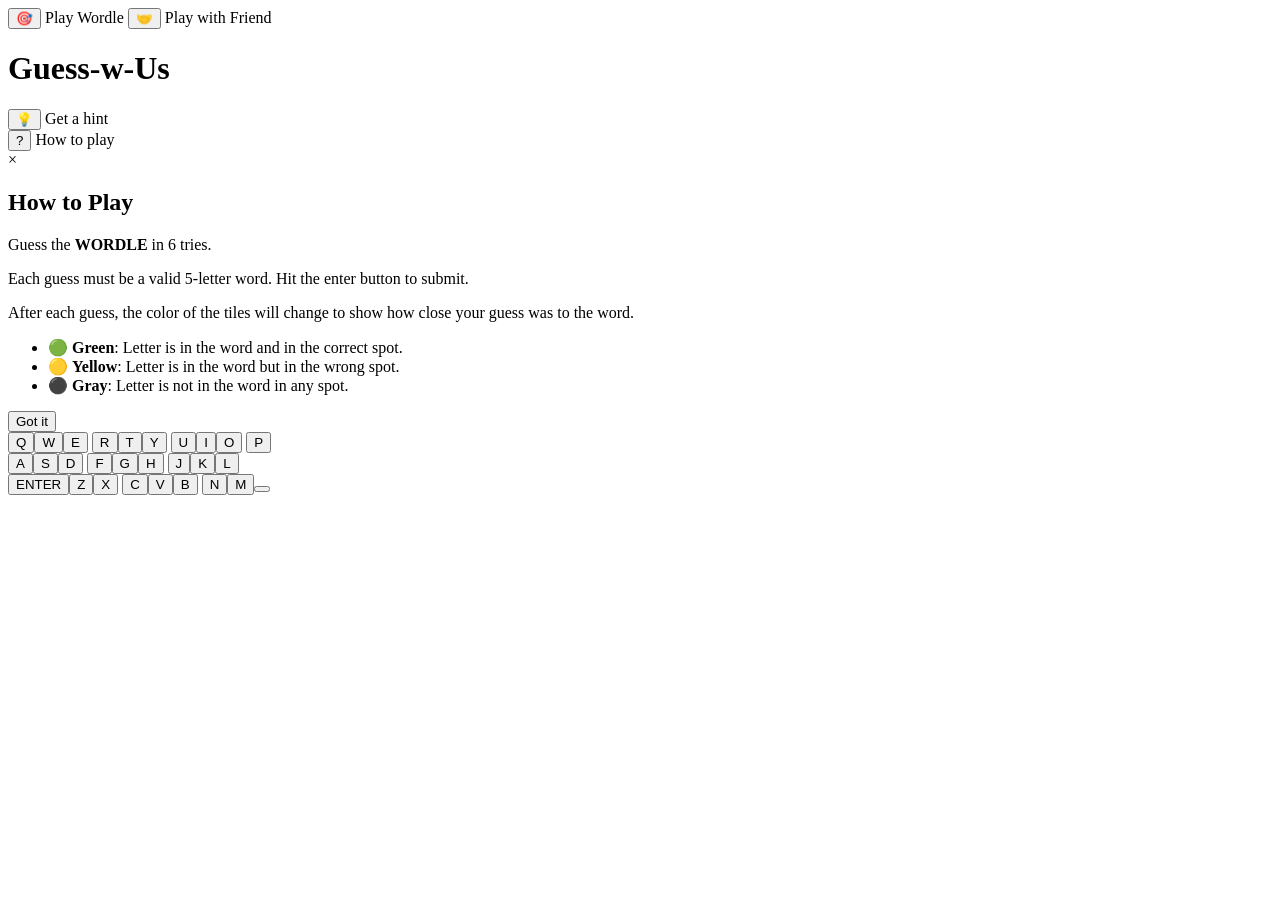
==== index.html @ bd0f95c1 "Create index.html" ====
<!DOCTYPE html>
<html lang="en">
<head>
  <meta charset="UTF-8">
  <title>Guess-w-Us</title>
  <link rel="stylesheet" href="style.css">
</head>
<body>
  
  <div class="mode-selector">
  <button id="single-player-btn" class="mode-btn">🎯</button>
  <span class="tooltip">Play Wordle</span>
  
  <button id="multiplayer-btn" class="mode-btn">🤝</button>
  <span class="tooltip">Play with Friend</span>
</div>

  <h1 class="title">Guess-w-Us</h1>

  <div class="top-right-buttons">

    <div class="tooltip-container">
      <button id="hint-btn" class="circle-btn">💡</button>
      <span class="tooltip-text">Get a hint</span>
    </div>
    <div class="tooltip-container">
      <button id="help-btn" class="circle-btn">?</button>
      <span class="tooltip-text">How to play</span>
    </div>
  </div>
 <div id="instructions-modal" class="modal">
  <div class="modal-content">
    <span id="close-modal" class="close">&times;</span>
    <h2>How to Play</h2>
    <p>Guess the <strong>WORDLE</strong> in 6 tries.</p>
    <p>Each guess must be a valid 5-letter word. Hit the enter button to submit.</p>
    <p>After each guess, the color of the tiles will change to show how close your guess was to the word.</p>

    <ul>
      <li>🟢 <strong>Green</strong>: Letter is in the word and in the correct spot.</li>
      <li>🟡 <strong>Yellow</strong>: Letter is in the word but in the wrong spot.</li>
      <li>⚫  <strong>Gray</strong>: Letter is not in the word in any spot.</li>
    </ul>

    <button id="understoodBtn">Got it</button>
  </div>
</div>


  <div class="guess-grid">
    <!-- Repeat this for 6 rows -->
    <div class="guess-row">
      <div class="guess-cell"></div><div class="guess-cell"></div>
      <div class="guess-cell"></div><div class="guess-cell"></div>
      <div class="guess-cell"></div>
    </div>
    <div class="guess-row">
      <div class="guess-cell"></div><div class="guess-cell"></div>
      <div class="guess-cell"></div><div class="guess-cell"></div>
      <div class="guess-cell"></div>
    </div>
    <div class="guess-row">
      <div class="guess-cell"></div><div class="guess-cell"></div>
      <div class="guess-cell"></div><div class="guess-cell"></div>
      <div class="guess-cell"></div>
    </div>
    <div class="guess-row">
      <div class="guess-cell"></div><div class="guess-cell"></div>
      <div class="guess-cell"></div><div class="guess-cell"></div>
      <div class="guess-cell"></div>
    </div>
    <div class="guess-row">
      <div class="guess-cell"></div><div class="guess-cell"></div>
      <div class="guess-cell"></div><div class="guess-cell"></div>
      <div class="guess-cell"></div>
    </div>
    <div class="guess-row">
      <div class="guess-cell"></div><div class="guess-cell"></div>
      <div class="guess-cell"></div><div class="guess-cell"></div>
      <div class="guess-cell"></div>
    </div>
    <!-- Add more rows as needed -->
  </div>

  <div class="keyboard">
    <div class="row">
      <button class="key gray">Q</button><button class="key gray">W</button><button class="key gray">E</button>
      <button class="key gray">R</button><button class="key gray">T</button><button class="key gray">Y</button>
      <button class="key gray">U</button><button class="key gray">I</button><button class="key gray">O</button>
      <button class="key gray">P</button>
    </div>
    <div class="row">
      <button class="key gray">A</button><button class="key gray">S</button><button class="key gray">D</button>
      <button class="key gray">F</button><button class="key gray">G</button><button class="key gray">H</button>
      <button class="key gray">J</button><button class="key gray">K</button><button class="key gray">L</button>
    </div>
    <div class="row">
      <button class="key enter">ENTER</button><button class="key gray">Z</button><button class="key gray">X</button>
      <button class="key gray">C</button><button class="key gray">V</button><button class="key gray">B</button>
      <button class="key gray">N</button><button class="key gray">M</button><button class="key backspace"></button>
    </div>
  </div>

  <script src="main.js"></script>
  <script src="words.js"></script>
  <script src="gameLogic.js"></script>
  

</body>
</html>
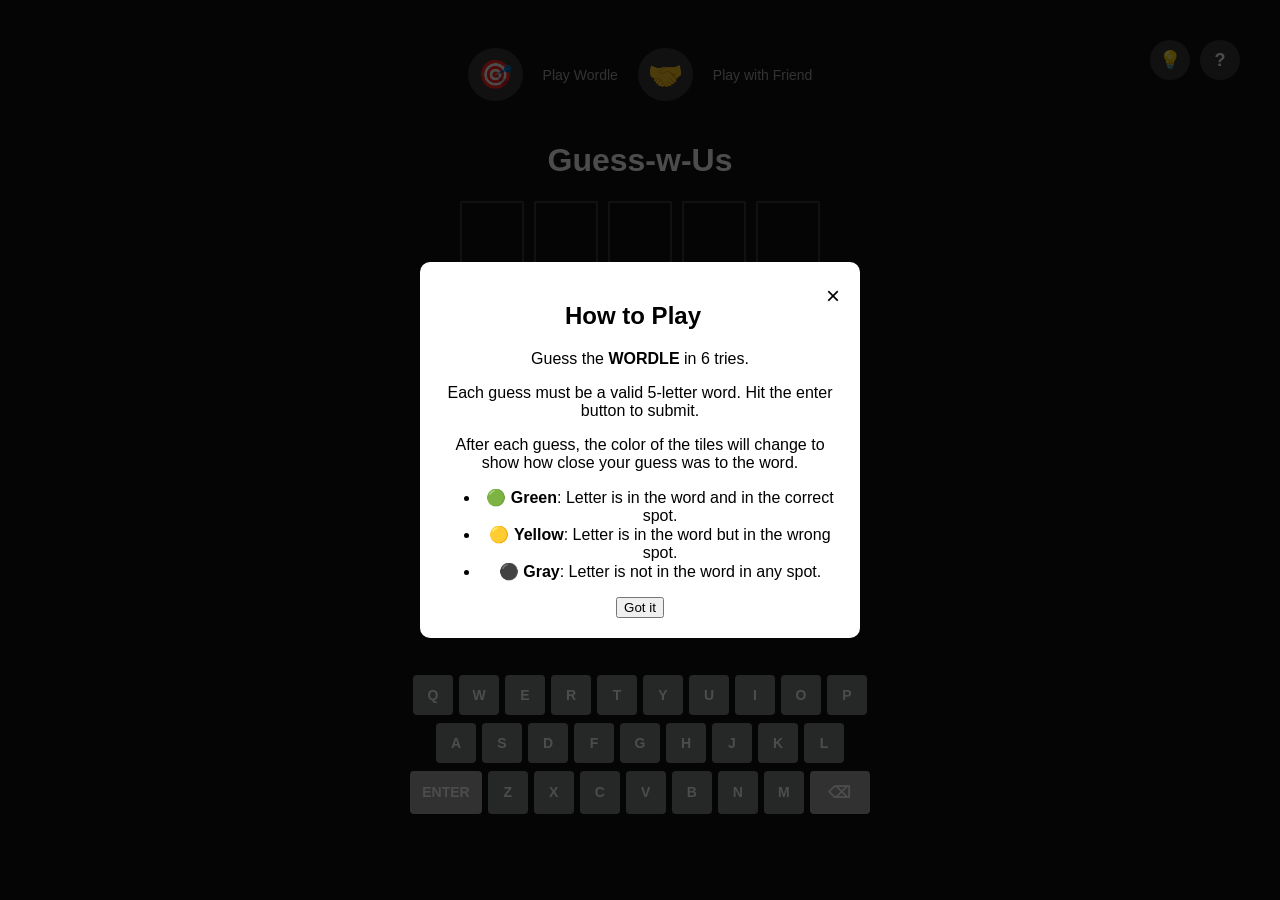
==== commit b0551cb7: "Update index.html" ====
--- a/index.html
+++ b/index.html
@@ -15,7 +15,17 @@
   <span class="tooltip">Play with Friend</span>
 </div>
 
+<div id="setup-screen" style="display: none; flex-direction: column; align-items: center; gap: 10px; margin-bottom: 20px;">
+  <h2>Enter a secret 5-letter word</h2>
+  <input id="secret-word-input" type="text" maxlength="5" placeholder="e.g., apple" style="text-transform: lowercase; padding: 8px; font-size: 16px;">
+  <button id="start-game-btn" style="padding: 10px 20px; font-weight: bold;">Start Game</button>
+</div>
+
+
   <h1 class="title">Guess-w-Us</h1>
+  <meta name="viewport" content="width=device-width, initial-scale=1.0, maximum-scale=1.0, user-scalable=no">
+
+
 
   <div class="top-right-buttons">
 
--- a/style.css
+++ b/style.css
@@ -0,0 +1,209 @@
+body {
+  background: #121213;
+  color: white;
+  font-family: Arial, sans-serif;
+  display: flex;
+  flex-direction: column;
+  align-items: center;
+  padding: 40px;
+}
+
+.guess-grid {
+  display: grid;
+  grid-template-rows: repeat(6, 1fr);
+  gap: 10px;
+  margin-bottom: 40px;
+}
+
+.guess-row {
+  display: grid;
+  grid-template-columns: repeat(5, 1fr);
+  gap: 10px;
+}
+
+.guess-cell {
+  width: 60px;
+  height: 60px;
+  border: 2px solid #3a3a3c;
+  font-size: 2rem;
+  text-transform: uppercase;
+  text-align: center;
+  line-height: 60px;
+  font-weight: bold;
+  background-color: #121213;
+  color: white;
+}
+
+.keyboard {
+  display: flex;
+  flex-direction: column;
+  gap: 8px;
+}
+
+.row {
+  display: flex;
+  gap: 6px;
+  justify-content: center;
+}
+
+.key {
+  background-color: #818384;
+  border: none;
+  color: white;
+  padding: 12px;
+  min-width: 40px;
+  text-align: center;
+  font-size: 14px;
+  font-weight: bold;
+  border-radius: 4px;
+  cursor: pointer;
+}
+
+.key.enter,
+.key.backspace {
+  min-width: 60px;
+  background-color: #a5a5a5;
+}
+
+.key.backspace::before {
+  content: "⌫";
+  font-size: 16px;
+}
+
+.top-right-buttons {
+  position: fixed;
+  top: 40px;
+  right: 40px;
+  display: flex;
+  gap: 10px;
+  z-index: 800;
+}
+.circle-btn {
+  width: 40px;
+  height: 40px;
+  border-radius: 50%;
+  background-color: #3a3a3c;
+  color: white;
+  font-weight: bold;
+  font-size: 18px;
+  border: none;
+  cursor: pointer;
+  display: flex;
+  align-items: center;
+  justify-content: center;
+  transition: background 0.2s;
+}
+
+.circle-btn:hover {
+  background-color: #565758;
+}
+
+
+.tooltip-container {
+  position: relative;
+  display: inline-block;
+}
+
+.tooltip-container .tooltip-text {
+  visibility: hidden;
+  width: max-content;
+  background-color: #333;
+  color: #fff;
+  text-align: center;
+  padding: 6px 10px;
+  border-radius: 5px;
+  position: absolute;
+  top: -40px;
+  right: 50%;
+  transform: translateX(50%);
+  z-index: 1;
+  font-size: 13px;
+  opacity: 0;
+  transition: opacity 0.2s;
+  white-space: nowrap;
+}
+
+.tooltip-container:hover .tooltip-text {
+  visibility: visible;
+  opacity: 1;
+}
+.modal {
+  display: flex;
+  align-items: center;
+  justify-content: center;
+  position: fixed;
+  left: 0;
+  top: 0;
+  z-index: 1000;
+  width: 100vw;
+  height: 100vh;
+  background:rgba(0, 0, 0, 0.7);
+}
+
+.modal-content {
+  background: #fff;
+  color: #000;
+  padding: 20px;
+  border-radius: 10px;
+  max-width: 400px;
+  text-align: center;
+}
+
+.close {
+  float: right;
+  font-size: 24px;
+  cursor: pointer;
+}
+
+.mode-selector {
+  display: flex;
+  gap: 20px;
+  margin-bottom: 20px;
+  align-items: center;
+  justify-content: center;
+}
+
+.mode-btn {
+  font-size: 28px;
+  padding: 10px;
+  border-radius: 50%;
+  background-color: #3a3a3c;
+  border: none;
+  color: white;
+  cursor: pointer;
+  transition: background 0.3s;
+}
+
+.mode-btn:hover {
+  background-color: #565758;
+}
+
+.mode-selector .tooltip {
+  font-size: 14px;
+  color: #aaa;
+}
+
+/* Flip animation setup */
+/* Flip animation for horizontal (left-right) flip */
+.guess-cell {
+  transition: transform 0.4s ease, background-color 0.4s ease;
+  transform-style: preserve-3d;
+  backface-visibility: hidden;
+}
+
+.flip {
+  animation: horizontalFlip 0.6s ease forwards;
+}
+
+@keyframes horizontalFlip {
+  0% {
+    transform: rotateY(0);
+  }
+  50% {
+    transform: rotateY(90deg);
+    background-color: #999; /* Optional mid-flip color */
+  }
+  100% {
+    transform: rotateY(0);
+  }
+}
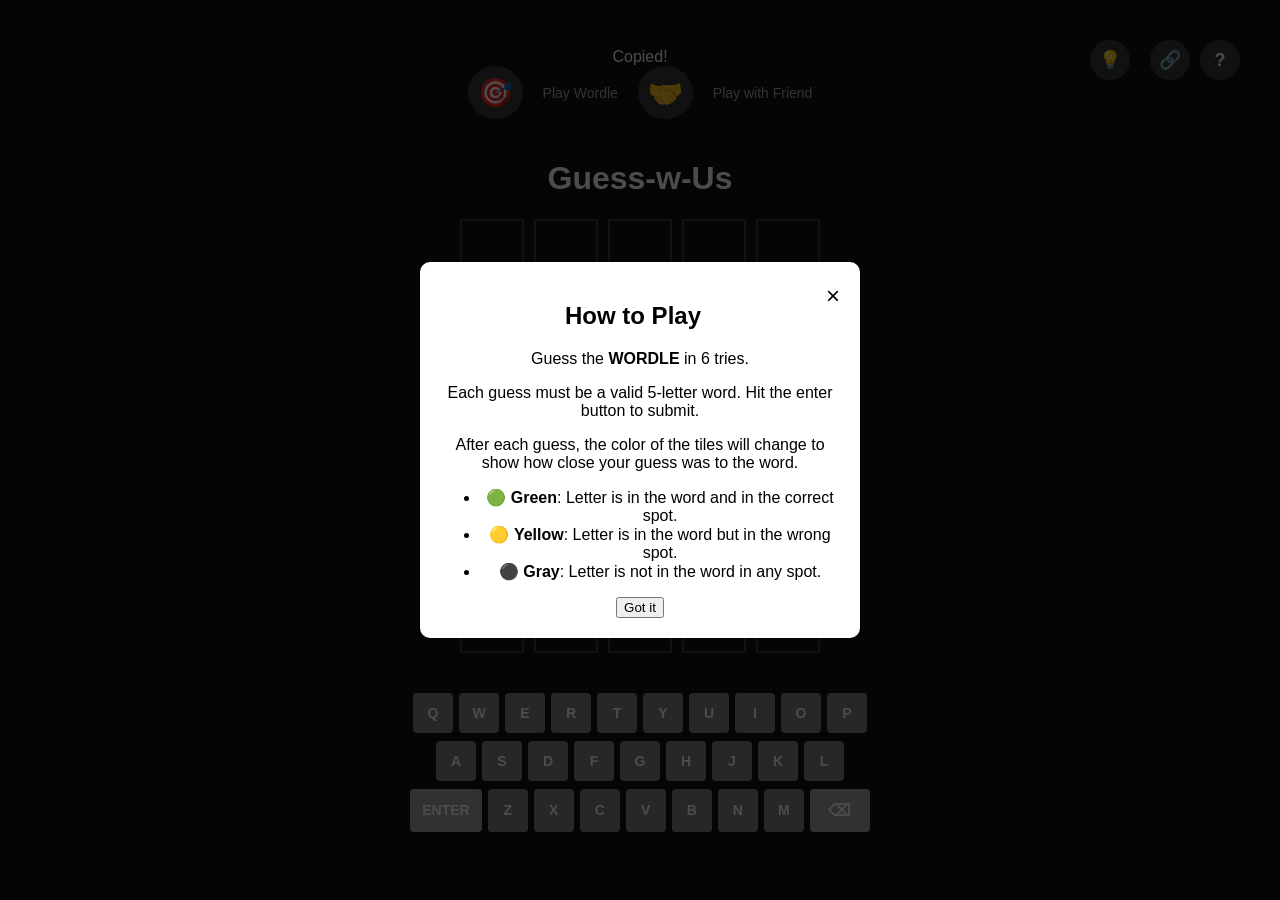
==== commit a1a205a0: "Update index.html" ====
--- a/index.html
+++ b/index.html
@@ -1,25 +1,50 @@
 <!DOCTYPE html>
 <html lang="en">
+
 <head>
   <meta charset="UTF-8">
   <title>Guess-w-Us</title>
   <link rel="stylesheet" href="style.css">
 </head>
+<div id="toast" class="toast">Copied!</div>
+
 <body>
-  
+
   <div class="mode-selector">
-  <button id="single-player-btn" class="mode-btn">🎯</button>
-  <span class="tooltip">Play Wordle</span>
-  
-  <button id="multiplayer-btn" class="mode-btn">🤝</button>
-  <span class="tooltip">Play with Friend</span>
-</div>
+    <button id="single-player-btn" class="mode-btn">🎯</button>
+    <span class="tooltip">Play Wordle</span>
 
-<div id="setup-screen" style="display: none; flex-direction: column; align-items: center; gap: 10px; margin-bottom: 20px;">
-  <h2>Enter a secret 5-letter word</h2>
-  <input id="secret-word-input" type="text" maxlength="5" placeholder="e.g., apple" style="text-transform: lowercase; padding: 8px; font-size: 16px;">
-  <button id="start-game-btn" style="padding: 10px 20px; font-weight: bold;">Start Game</button>
-</div>
+    <button id="multiplayer-btn" class="mode-btn">🤝</button>
+    <span class="tooltip">Play with Friend</span>
+  </div>
+
+  <div id="setup-screen"
+    style="display: none; flex-direction: column; align-items: center; gap: 10px; margin-bottom: 20px;">
+
+    <h2>Enter a secret 5-letter word</h2>
+
+    <input id="secret-word-input" type="text" maxlength="5" placeholder="e.g., apple"
+      style="text-transform: lowercase; padding: 8px; font-size: 16px;">
+
+    <!-- Start + Copy Button Side-by-side -->
+    <div style="display: flex; gap: 10px; align-items: center;">
+      <button id="start-game-btn" style="padding: 10px 20px; font-weight: bold;">Start Game</button>
+
+
+    </div>
+  </div>
+
+  <!-- Shareable link & copy button (initially hidden) -->
+  <div id="share-link-container"
+    style="display: none; flex-direction: column; align-items: center; gap: 6px; margin-top: 20px;">
+    <input id="share-link" type="text" readonly
+      style="padding: 8px; width: 300px; text-align: center; font-size: 16px; border-radius: 8px; border: 1px solid #9e1d1d;">
+
+
+  </div>
+
+
+
 
 
   <h1 class="title">Guess-w-Us</h1>
@@ -28,65 +53,84 @@
 
 
   <div class="top-right-buttons">
-
     <div class="tooltip-container">
       <button id="hint-btn" class="circle-btn">💡</button>
       <span class="tooltip-text">Get a hint</span>
     </div>
+    <p id="hint-text" style="margin-top: 10px; color: #ccc; font-style: italic;"></p>
+
+    <div class="tooltip-container">
+      <button id="copy-link-btn" class="circle-btn">🔗</button>
+      <span class="tooltip-text">Copy game link</span>
+    </div>
+
+
     <div class="tooltip-container">
       <button id="help-btn" class="circle-btn">?</button>
       <span class="tooltip-text">How to play</span>
     </div>
   </div>
- <div id="instructions-modal" class="modal">
-  <div class="modal-content">
-    <span id="close-modal" class="close">&times;</span>
-    <h2>How to Play</h2>
-    <p>Guess the <strong>WORDLE</strong> in 6 tries.</p>
-    <p>Each guess must be a valid 5-letter word. Hit the enter button to submit.</p>
-    <p>After each guess, the color of the tiles will change to show how close your guess was to the word.</p>
+  <div id="instructions-modal" class="modal">
+    <div class="modal-content">
+      <span id="close-modal" class="close">&times;</span>
+      <h2>How to Play</h2>
+      <p>Guess the <strong>WORDLE</strong> in 6 tries.</p>
+      <p>Each guess must be a valid 5-letter word. Hit the enter button to submit.</p>
+      <p>After each guess, the color of the tiles will change to show how close your guess was to the word.</p>
 
-    <ul>
-      <li>🟢 <strong>Green</strong>: Letter is in the word and in the correct spot.</li>
-      <li>🟡 <strong>Yellow</strong>: Letter is in the word but in the wrong spot.</li>
-      <li>⚫  <strong>Gray</strong>: Letter is not in the word in any spot.</li>
-    </ul>
+      <ul>
+        <li>🟢 <strong>Green</strong>: Letter is in the word and in the correct spot.</li>
+        <li>🟡 <strong>Yellow</strong>: Letter is in the word but in the wrong spot.</li>
+        <li>⚫ <strong>Gray</strong>: Letter is not in the word in any spot.</li>
+      </ul>
 
-    <button id="understoodBtn">Got it</button>
+      <button id="understoodBtn"> Got it </button>
+    </div>
   </div>
-</div>
 
 
   <div class="guess-grid">
     <!-- Repeat this for 6 rows -->
     <div class="guess-row">
-      <div class="guess-cell"></div><div class="guess-cell"></div>
-      <div class="guess-cell"></div><div class="guess-cell"></div>
+      <div class="guess-cell"></div>
+      <div class="guess-cell"></div>
+      <div class="guess-cell"></div>
+      <div class="guess-cell"></div>
       <div class="guess-cell"></div>
     </div>
     <div class="guess-row">
-      <div class="guess-cell"></div><div class="guess-cell"></div>
-      <div class="guess-cell"></div><div class="guess-cell"></div>
+      <div class="guess-cell"></div>
+      <div class="guess-cell"></div>
+      <div class="guess-cell"></div>
+      <div class="guess-cell"></div>
       <div class="guess-cell"></div>
     </div>
     <div class="guess-row">
-      <div class="guess-cell"></div><div class="guess-cell"></div>
-      <div class="guess-cell"></div><div class="guess-cell"></div>
+      <div class="guess-cell"></div>
+      <div class="guess-cell"></div>
+      <div class="guess-cell"></div>
+      <div class="guess-cell"></div>
       <div class="guess-cell"></div>
     </div>
     <div class="guess-row">
-      <div class="guess-cell"></div><div class="guess-cell"></div>
-      <div class="guess-cell"></div><div class="guess-cell"></div>
+      <div class="guess-cell"></div>
+      <div class="guess-cell"></div>
+      <div class="guess-cell"></div>
+      <div class="guess-cell"></div>
       <div class="guess-cell"></div>
     </div>
     <div class="guess-row">
-      <div class="guess-cell"></div><div class="guess-cell"></div>
-      <div class="guess-cell"></div><div class="guess-cell"></div>
+      <div class="guess-cell"></div>
+      <div class="guess-cell"></div>
+      <div class="guess-cell"></div>
+      <div class="guess-cell"></div>
       <div class="guess-cell"></div>
     </div>
     <div class="guess-row">
-      <div class="guess-cell"></div><div class="guess-cell"></div>
-      <div class="guess-cell"></div><div class="guess-cell"></div>
+      <div class="guess-cell"></div>
+      <div class="guess-cell"></div>
+      <div class="guess-cell"></div>
+      <div class="guess-cell"></div>
       <div class="guess-cell"></div>
     </div>
     <!-- Add more rows as needed -->
@@ -114,7 +158,42 @@
   <script src="main.js"></script>
   <script src="words.js"></script>
   <script src="gameLogic.js"></script>
-  
+
+
+  <div id="win-modal" style="display: none; position: fixed; top: 0; left: 0; 
+  width: 100vw; height: 100vh; background-color: rgba(0,0,0,0.8); 
+  display: none; align-items: center; justify-content: center; z-index: 9999;">
+
+    <div
+      style="background-color: #010101; padding: 30px 40px; border-radius: 12px; max-width: 400px; text-align: center;">
+      <h2 style="color: green;">🎉 You Won!</h2>
+      <p><strong>Correct Word:</strong>
+        <span id="win-word"></span>
+      </p> <!-- Only this one -->
+      <p><strong>Meaning:</strong></p>
+      <p id="win-meaning" style="font-style: italic; color: #efecec;"></p>
+      <button onclick="startNewGame()"
+        style="margin-top: 20px; padding: 8px 20px; border: none; background-color: #4CAF50; color: white; border-radius: 5px;">
+        🔁 New Game
+      </button>
+
+    </div>
+  </div>
+  <div id="hint-modal" style="display: none; position: fixed; top: 0; left: 0; 
+  width: 100vw; height: 100vh; background-color: rgba(0,0,0,0.8); 
+  align-items: center; justify-content: center; z-index: 9999;">
+
+    <div style="background-color: #111; padding: 25px 35px; border-radius: 12px; max-width: 400px; text-align: center;">
+      <h2 style="color: #ffc107;">💡 Hint</h2>
+      <p id="hint-modal-text" style="color: #ccc; font-style: italic;">Fetching hint...</p>
+      <button id="close-hint-modal"
+        style="margin-top: 20px; padding: 8px 20px; border: none; background-color: #ff9800; color: white; border-radius: 5px;">
+        Close
+      </button>
+    </div>
+  </div>
+
 
 </body>
+
 </html>
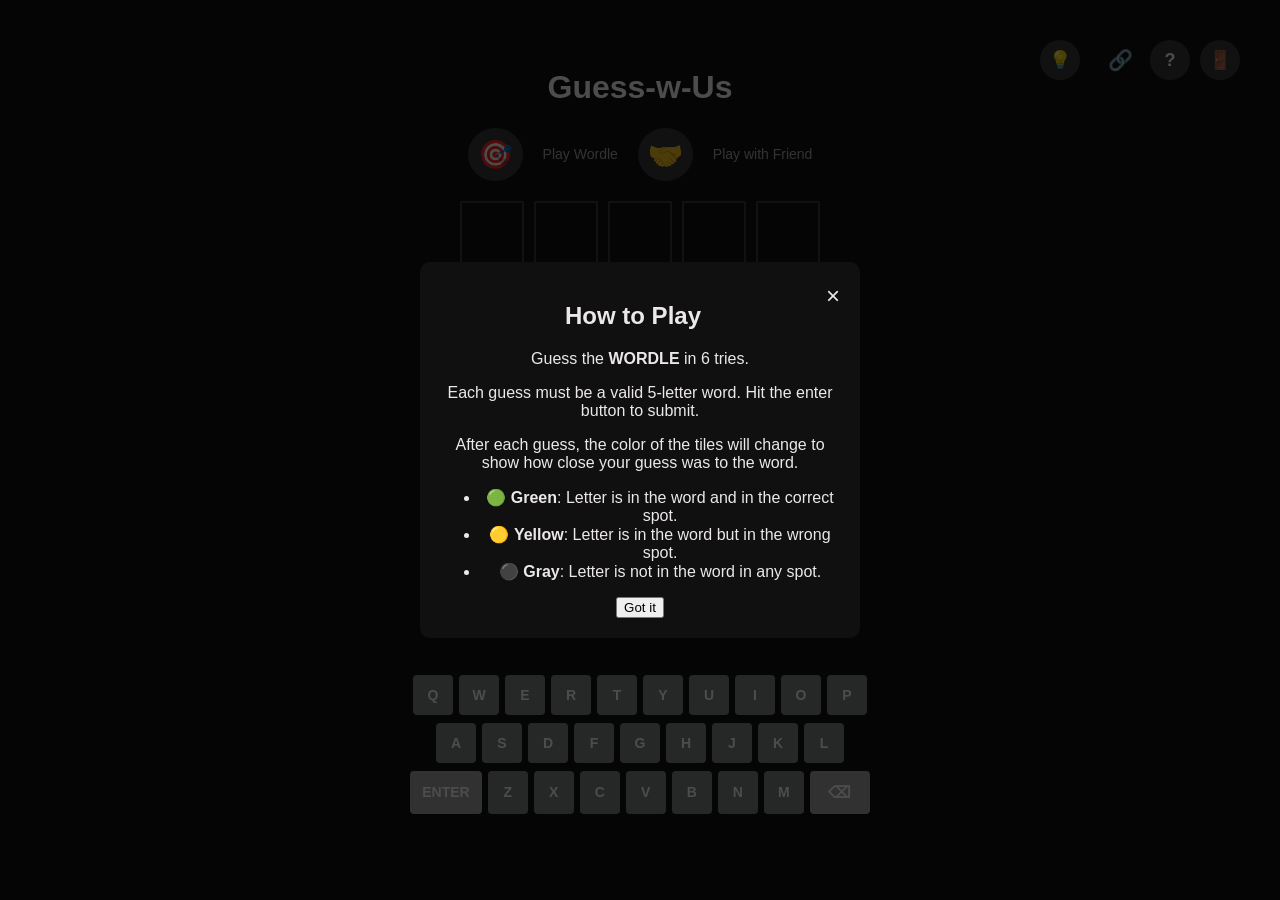
==== commit 06f4d5a5: "Update index.html" ====
--- a/index.html
+++ b/index.html
@@ -9,6 +9,9 @@
 <div id="toast" class="toast">Copied!</div>
 
 <body>
+   <h1 class="title">Guess-w-Us</h1>
+  <meta name="viewport" content="width=device-width, initial-scale=1.0, maximum-scale=1.0, user-scalable=no">
+
 
   <div class="mode-selector">
     <button id="single-player-btn" class="mode-btn">🎯</button>
@@ -43,16 +46,10 @@
 
   </div>
 
-
-
-
-
-  <h1 class="title">Guess-w-Us</h1>
-  <meta name="viewport" content="width=device-width, initial-scale=1.0, maximum-scale=1.0, user-scalable=no">
-
-
-
+ 
   <div class="top-right-buttons">
+    
+
     <div class="tooltip-container">
       <button id="hint-btn" class="circle-btn">💡</button>
       <span class="tooltip-text">Get a hint</span>
@@ -60,7 +57,7 @@
     <p id="hint-text" style="margin-top: 10px; color: #ccc; font-style: italic;"></p>
 
     <div class="tooltip-container">
-      <button id="copy-link-btn" class="circle-btn">🔗</button>
+      <button id="copy-link-btn" class="circle-btn" >🔗</button>
       <span class="tooltip-text">Copy game link</span>
     </div>
 
@@ -69,6 +66,10 @@
       <button id="help-btn" class="circle-btn">?</button>
       <span class="tooltip-text">How to play</span>
     </div>
+    <div class="tooltip-container">
+  <button class="circle-btn" onclick="logout()">🚪</button>
+  <span class="tooltip-text">Logout</span>
+</div>
   </div>
   <div id="instructions-modal" class="modal">
     <div class="modal-content">
--- a/style.css
+++ b/style.css
@@ -141,8 +141,8 @@
 }
 
 .modal-content {
-  background: #fff;
-  color: #000;
+  background: #101010;
+  color: #ece8e8;
   padding: 20px;
   border-radius: 10px;
   max-width: 400px;
@@ -207,3 +207,86 @@
     transform: rotateY(0);
   }
 }
+
+@media (max-width: 600px) {
+  body {
+    padding: 20px;
+  }
+
+  .guess-cell {
+    width: 45px;
+    height: 45px;
+    font-size: 1.2rem;
+    line-height: 45px;
+  }
+
+  .key {
+    padding: 10px;
+    min-width: 30px;
+    font-size: 12px;
+  }
+
+  .key.enter,
+  .key.backspace {
+    min-width: 50px;
+  }
+
+  .top-right-buttons {
+    top: 20px;
+    right: 20px;
+    gap: 6px;
+  }
+
+  .circle-btn {
+    width: 35px;
+    height: 35px;
+    font-size: 14px;
+  }
+
+  .modal-content {
+    max-width: 90%;
+  }
+
+  .mode-btn {
+    font-size: 22px;
+    padding: 8px;
+  }
+}
+
+#copy-link-btn {
+  font-size: 20px;
+  padding: 6px 10px;
+  background: none;
+  border: none;
+  cursor: pointer;
+  color: #007bff;
+  transition: background 0.3s ease;
+}
+
+#copy-link-btn:hover {
+  color: #0056b3;
+}
+
+.toast {
+  visibility: hidden;
+  min-width: 120px;
+  background-color: #333;
+  color: #fff;
+  text-align: center;
+  border-radius: 6px;
+  padding: 12px 20px;
+  position: fixed;
+  bottom: 30px;
+  left: 50%;
+  transform: translateX(-50%);
+  z-index: 999;
+  opacity: 0;
+  transition: opacity 0.4s ease, bottom 0.4s ease;
+  font-size: 14px;
+}
+
+.toast.show {
+  visibility: visible;
+  opacity: 1;
+  bottom: 50px;
+}
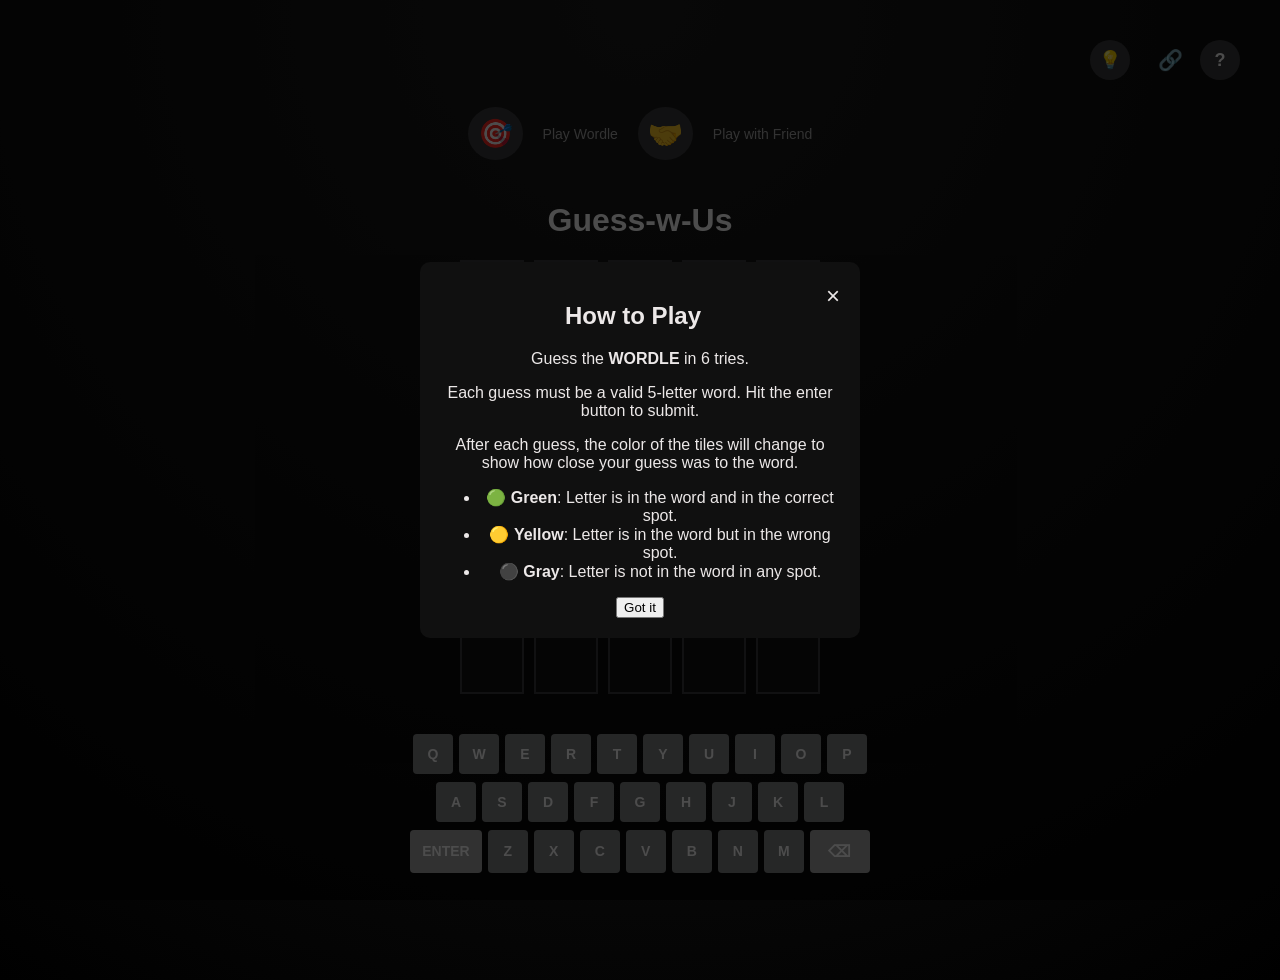
==== commit 52decab8: "Update index.html" ====
--- a/index.html
+++ b/index.html
@@ -9,9 +9,6 @@
 <div id="toast" class="toast">Copied!</div>
 
 <body>
-   <h1 class="title">Guess-w-Us</h1>
-  <meta name="viewport" content="width=device-width, initial-scale=1.0, maximum-scale=1.0, user-scalable=no">
-
 
   <div class="mode-selector">
     <button id="single-player-btn" class="mode-btn">🎯</button>
@@ -46,10 +43,16 @@
 
   </div>
 
- 
+
+
+
+
+  <h1 class="title">Guess-w-Us</h1>
+  <meta name="viewport" content="width=device-width, initial-scale=1.0, maximum-scale=1.0, user-scalable=no">
+
+
+
   <div class="top-right-buttons">
-    
-
     <div class="tooltip-container">
       <button id="hint-btn" class="circle-btn">💡</button>
       <span class="tooltip-text">Get a hint</span>
@@ -57,7 +60,7 @@
     <p id="hint-text" style="margin-top: 10px; color: #ccc; font-style: italic;"></p>
 
     <div class="tooltip-container">
-      <button id="copy-link-btn" class="circle-btn" >🔗</button>
+      <button id="copy-link-btn" class="circle-btn">🔗</button>
       <span class="tooltip-text">Copy game link</span>
     </div>
 
@@ -66,10 +69,6 @@
       <button id="help-btn" class="circle-btn">?</button>
       <span class="tooltip-text">How to play</span>
     </div>
-    <div class="tooltip-container">
-  <button class="circle-btn" onclick="logout()">🚪</button>
-  <span class="tooltip-text">Logout</span>
-</div>
   </div>
   <div id="instructions-modal" class="modal">
     <div class="modal-content">
--- a/style.css
+++ b/style.css
@@ -290,3 +290,110 @@
   opacity: 1;
   bottom: 50px;
 }
+/* ========== AUTH PAGE ========== */
+
+body {
+  margin: 0;
+  min-height: 100vh;
+  background: radial-gradient(circle at top, #1b1b1b, #000);
+  display: flex;
+  align-items: center;
+  justify-content: center;
+  font-family: 'Segoe UI', sans-serif;
+}
+
+.auth-container {
+  background: #0f0f0f;
+  padding: 40px 45px;
+  border-radius: 16px;
+  width: 320px;
+  box-shadow: 0 15px 40px rgba(0,0,0,0.8);
+  text-align: center;
+}
+
+.auth-container h2 {
+  color: #ffffff;
+  margin-bottom: 25px;
+  font-size: 26px;
+}
+
+.auth-container input {
+  width: 100%;
+  padding: 12px 14px;
+  margin-bottom: 14px;
+  border-radius: 8px;
+  border: 1px solid #333;
+  background: #1c1c1c;
+  color: #fff;
+  font-size: 14px;
+  outline: none;
+}
+
+.auth-container input::placeholder {
+  color: #aaa;
+}
+
+.auth-container input:focus {
+  border-color: #4CAF50;
+}
+
+.auth-container button {
+  width: 100%;
+  padding: 12px;
+  border: none;
+  border-radius: 10px;
+  background: #4CAF50;
+  color: white;
+  font-size: 15px;
+  font-weight: bold;
+  cursor: pointer;
+  transition: transform 0.2s ease, background 0.2s ease;
+}
+
+.auth-container button:hover {
+  background: #43a047;
+  transform: translateY(-2px);
+}
+
+.auth-container button:active {
+  transform: scale(0.98);
+}
+
+.auth-container p {
+  margin-top: 18px;
+  color: #ccc;
+  font-size: 14px;
+}
+
+.auth-container .link {
+  color: #4CAF50;
+  cursor: pointer;
+  font-weight: 500;
+}
+
+.auth-container .link:hover {
+  text-decoration: underline;
+}
+
+.error {
+  margin-top: 10px;
+  color: #ff5252;
+  font-size: 13px;
+}
+.guest-btn {
+  width: 100%;
+  margin-top: 12px;
+  padding: 11px;
+  background: transparent;
+  border: 1px solid #555;
+  color: #ccc;
+  border-radius: 10px;
+  cursor: pointer;
+  font-size: 14px;
+  transition: all 0.2s ease;
+}
+
+.guest-btn:hover {
+  background: #1e1e1e;
+  color: #fff;
+}
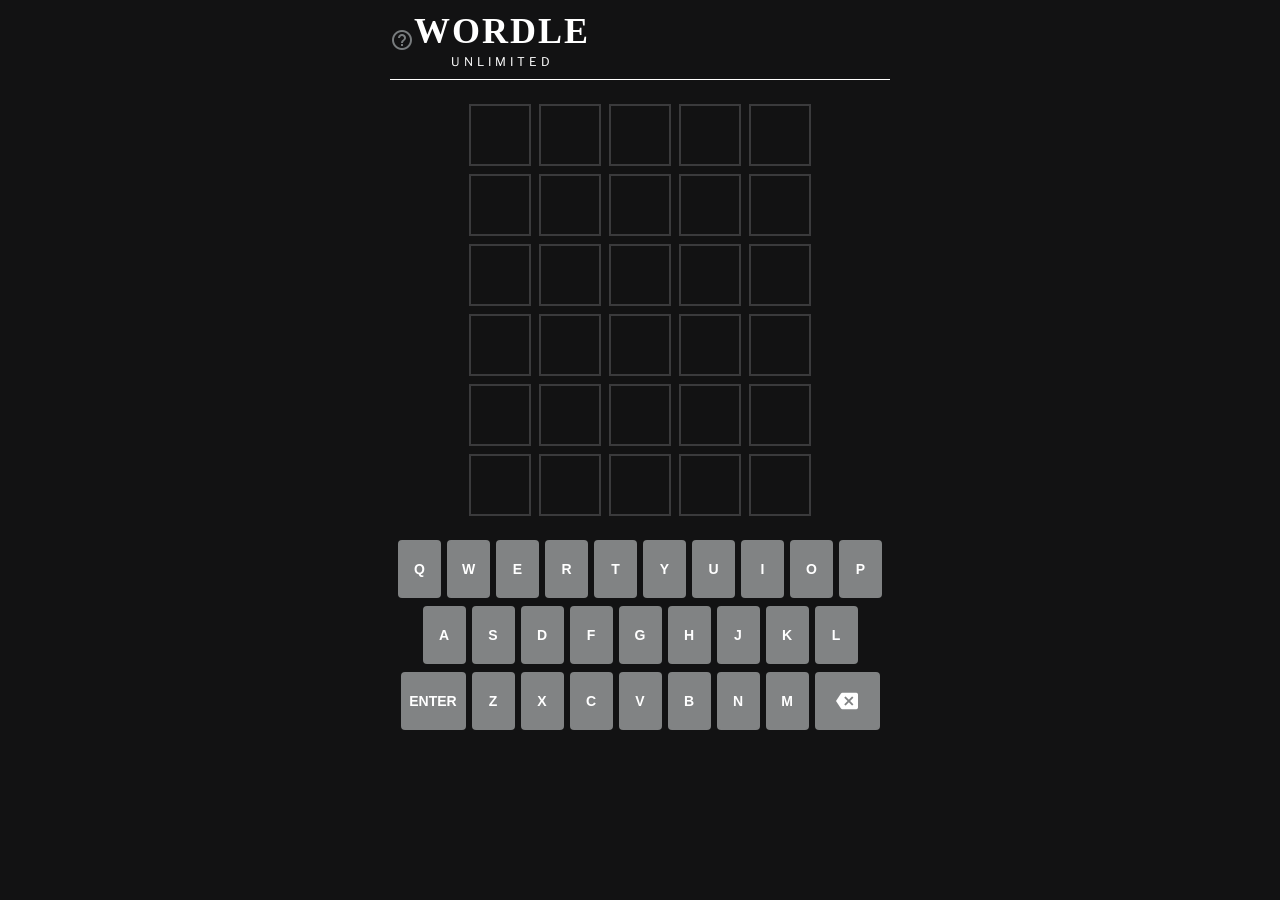
==== commit 3d47d4fc: "Add files via upload" ====
--- a/index.html
+++ b/index.html
@@ -1,199 +1,321 @@
-<!DOCTYPE html>
-<html lang="en">
-
-<head>
-  <meta charset="UTF-8">
-  <title>Guess-w-Us</title>
-  <link rel="stylesheet" href="style.css">
-</head>
-<div id="toast" class="toast">Copied!</div>
-
-<body>
-
-  <div class="mode-selector">
-    <button id="single-player-btn" class="mode-btn">🎯</button>
-    <span class="tooltip">Play Wordle</span>
-
-    <button id="multiplayer-btn" class="mode-btn">🤝</button>
-    <span class="tooltip">Play with Friend</span>
-  </div>
-
-  <div id="setup-screen"
-    style="display: none; flex-direction: column; align-items: center; gap: 10px; margin-bottom: 20px;">
-
-    <h2>Enter a secret 5-letter word</h2>
-
-    <input id="secret-word-input" type="text" maxlength="5" placeholder="e.g., apple"
-      style="text-transform: lowercase; padding: 8px; font-size: 16px;">
-
-    <!-- Start + Copy Button Side-by-side -->
-    <div style="display: flex; gap: 10px; align-items: center;">
-      <button id="start-game-btn" style="padding: 10px 20px; font-weight: bold;">Start Game</button>
-
-
-    </div>
-  </div>
-
-  <!-- Shareable link & copy button (initially hidden) -->
-  <div id="share-link-container"
-    style="display: none; flex-direction: column; align-items: center; gap: 6px; margin-top: 20px;">
-    <input id="share-link" type="text" readonly
-      style="padding: 8px; width: 300px; text-align: center; font-size: 16px; border-radius: 8px; border: 1px solid #9e1d1d;">
-
-
-  </div>
-
-
-
-
-
-  <h1 class="title">Guess-w-Us</h1>
-  <meta name="viewport" content="width=device-width, initial-scale=1.0, maximum-scale=1.0, user-scalable=no">
-
-
-
-  <div class="top-right-buttons">
-    <div class="tooltip-container">
-      <button id="hint-btn" class="circle-btn">💡</button>
-      <span class="tooltip-text">Get a hint</span>
-    </div>
-    <p id="hint-text" style="margin-top: 10px; color: #ccc; font-style: italic;"></p>
-
-    <div class="tooltip-container">
-      <button id="copy-link-btn" class="circle-btn">🔗</button>
-      <span class="tooltip-text">Copy game link</span>
-    </div>
-
-
-    <div class="tooltip-container">
-      <button id="help-btn" class="circle-btn">?</button>
-      <span class="tooltip-text">How to play</span>
-    </div>
-  </div>
-  <div id="instructions-modal" class="modal">
-    <div class="modal-content">
-      <span id="close-modal" class="close">&times;</span>
-      <h2>How to Play</h2>
-      <p>Guess the <strong>WORDLE</strong> in 6 tries.</p>
-      <p>Each guess must be a valid 5-letter word. Hit the enter button to submit.</p>
-      <p>After each guess, the color of the tiles will change to show how close your guess was to the word.</p>
-
-      <ul>
-        <li>🟢 <strong>Green</strong>: Letter is in the word and in the correct spot.</li>
-        <li>🟡 <strong>Yellow</strong>: Letter is in the word but in the wrong spot.</li>
-        <li>⚫ <strong>Gray</strong>: Letter is not in the word in any spot.</li>
-      </ul>
-
-      <button id="understoodBtn"> Got it </button>
-    </div>
-  </div>
-
-
-  <div class="guess-grid">
-    <!-- Repeat this for 6 rows -->
-    <div class="guess-row">
-      <div class="guess-cell"></div>
-      <div class="guess-cell"></div>
-      <div class="guess-cell"></div>
-      <div class="guess-cell"></div>
-      <div class="guess-cell"></div>
-    </div>
-    <div class="guess-row">
-      <div class="guess-cell"></div>
-      <div class="guess-cell"></div>
-      <div class="guess-cell"></div>
-      <div class="guess-cell"></div>
-      <div class="guess-cell"></div>
-    </div>
-    <div class="guess-row">
-      <div class="guess-cell"></div>
-      <div class="guess-cell"></div>
-      <div class="guess-cell"></div>
-      <div class="guess-cell"></div>
-      <div class="guess-cell"></div>
-    </div>
-    <div class="guess-row">
-      <div class="guess-cell"></div>
-      <div class="guess-cell"></div>
-      <div class="guess-cell"></div>
-      <div class="guess-cell"></div>
-      <div class="guess-cell"></div>
-    </div>
-    <div class="guess-row">
-      <div class="guess-cell"></div>
-      <div class="guess-cell"></div>
-      <div class="guess-cell"></div>
-      <div class="guess-cell"></div>
-      <div class="guess-cell"></div>
-    </div>
-    <div class="guess-row">
-      <div class="guess-cell"></div>
-      <div class="guess-cell"></div>
-      <div class="guess-cell"></div>
-      <div class="guess-cell"></div>
-      <div class="guess-cell"></div>
-    </div>
-    <!-- Add more rows as needed -->
-  </div>
-
-  <div class="keyboard">
-    <div class="row">
-      <button class="key gray">Q</button><button class="key gray">W</button><button class="key gray">E</button>
-      <button class="key gray">R</button><button class="key gray">T</button><button class="key gray">Y</button>
-      <button class="key gray">U</button><button class="key gray">I</button><button class="key gray">O</button>
-      <button class="key gray">P</button>
-    </div>
-    <div class="row">
-      <button class="key gray">A</button><button class="key gray">S</button><button class="key gray">D</button>
-      <button class="key gray">F</button><button class="key gray">G</button><button class="key gray">H</button>
-      <button class="key gray">J</button><button class="key gray">K</button><button class="key gray">L</button>
-    </div>
-    <div class="row">
-      <button class="key enter">ENTER</button><button class="key gray">Z</button><button class="key gray">X</button>
-      <button class="key gray">C</button><button class="key gray">V</button><button class="key gray">B</button>
-      <button class="key gray">N</button><button class="key gray">M</button><button class="key backspace"></button>
-    </div>
-  </div>
-
-  <script src="main.js"></script>
-  <script src="words.js"></script>
-  <script src="gameLogic.js"></script>
-
-
-  <div id="win-modal" style="display: none; position: fixed; top: 0; left: 0; 
-  width: 100vw; height: 100vh; background-color: rgba(0,0,0,0.8); 
-  display: none; align-items: center; justify-content: center; z-index: 9999;">
-
-    <div
-      style="background-color: #010101; padding: 30px 40px; border-radius: 12px; max-width: 400px; text-align: center;">
-      <h2 style="color: green;">🎉 You Won!</h2>
-      <p><strong>Correct Word:</strong>
-        <span id="win-word"></span>
-      </p> <!-- Only this one -->
-      <p><strong>Meaning:</strong></p>
-      <p id="win-meaning" style="font-style: italic; color: #efecec;"></p>
-      <button onclick="startNewGame()"
-        style="margin-top: 20px; padding: 8px 20px; border: none; background-color: #4CAF50; color: white; border-radius: 5px;">
-        🔁 New Game
-      </button>
-
-    </div>
-  </div>
-  <div id="hint-modal" style="display: none; position: fixed; top: 0; left: 0; 
-  width: 100vw; height: 100vh; background-color: rgba(0,0,0,0.8); 
-  align-items: center; justify-content: center; z-index: 9999;">
-
-    <div style="background-color: #111; padding: 25px 35px; border-radius: 12px; max-width: 400px; text-align: center;">
-      <h2 style="color: #ffc107;">💡 Hint</h2>
-      <p id="hint-modal-text" style="color: #ccc; font-style: italic;">Fetching hint...</p>
-      <button id="close-hint-modal"
-        style="margin-top: 20px; padding: 8px 20px; border: none; background-color: #ff9800; color: white; border-radius: 5px;">
-        Close
-      </button>
-    </div>
-  </div>
-
-
-</body>
-
-</html>
+<!DOCTYPE html>
+<html lang="en">
+<head>
+    <meta charset="UTF-8" />
+    <title>Wordle Unlimited</title>
+
+
+    <link rel="stylesheet" href="style.css" />
+
+
+    <link
+            href="https://fonts.googleapis.com/icon?family=Material+Icons"
+            rel="stylesheet"
+    />
+
+    <link
+            href="https://fonts.googleapis.com/css2?family=Libre+Franklin:wght@400;600;700&display=swap"
+            rel="stylesheet"
+    />
+</head>
+
+<body>
+<header>
+    <div class="header-inner">
+
+        <span class="material-icons header-icon tooltip-icon"
+              data-tooltip="Help">
+        help_outline
+      </span>
+
+
+        <div class="title">
+            <div class="main-title">WORDLE</div>
+            <div class="sub-title">UNLIMITED</div>
+        </div>
+
+        <div class="right-icons">
+        <span class="material-icons header-icon tooltip-icon"
+              data-tooltip="Stats">
+          bar_chart
+        </span>
+            <span
+                    id="theme-toggle"
+                    class="material-icons header-icon tooltip-icon"
+                    data-tooltip="Toggle theme"
+            >
+  light_mode
+</span>
+
+        </div>
+
+    </div>
+</header>
+
+<div id="message" class="hidden"></div>
+
+<main>
+    <div class="board">
+
+        <div class="tile"></div><div class="tile"></div><div class="tile"></div><div class="tile"></div><div class="tile"></div>
+
+        <div class="tile"></div><div class="tile"></div><div class="tile"></div><div class="tile"></div><div class="tile"></div>
+
+        <div class="tile"></div><div class="tile"></div><div class="tile"></div><div class="tile"></div><div class="tile"></div>
+
+        <div class="tile"></div><div class="tile"></div><div class="tile"></div><div class="tile"></div><div class="tile"></div>
+
+        <div class="tile"></div><div class="tile"></div><div class="tile"></div><div class="tile"></div><div class="tile"></div>
+
+        <div class="tile"></div><div class="tile"></div><div class="tile"></div><div class="tile"></div><div class="tile"></div>
+    </div>
+</main>
+
+
+<section class="keyboard">
+
+    <div class="key-row">
+        <button class="key" data-key="Q">Q</button>
+        <button class="key" data-key="W">W</button>
+        <button class="key" data-key="E">E</button>
+        <button class="key" data-key="R">R</button>
+        <button class="key" data-key="T">T</button>
+        <button class="key" data-key="Y">Y</button>
+        <button class="key" data-key="U">U</button>
+        <button class="key" data-key="I">I</button>
+        <button class="key" data-key="O">O</button>
+        <button class="key" data-key="P">P</button>
+    </div>
+
+    <div class="key-row">
+        <button class="key" data-key="A">A</button>
+        <button class="key" data-key="S">S</button>
+        <button class="key" data-key="D">D</button>
+        <button class="key" data-key="F">F</button>
+        <button class="key" data-key="G">G</button>
+        <button class="key" data-key="H">H</button>
+        <button class="key" data-key="J">J</button>
+        <button class="key" data-key="K">K</button>
+        <button class="key" data-key="L">L</button>
+    </div>
+
+    <div class="key-row">
+        <button class="key wide" data-key="ENTER">ENTER</button>
+        <button class="key" data-key="Z">Z</button>
+        <button class="key" data-key="X">X</button>
+        <button class="key" data-key="C">C</button>
+        <button class="key" data-key="V">V</button>
+        <button class="key" data-key="B">B</button>
+        <button class="key" data-key="N">N</button>
+        <button class="key" data-key="M">M</button>
+        <button class="key wide backspace" data-key="BACKSPACE" aria-label="Delete">
+            <span class="material-icons">backspace</span>
+        </button>
+
+    </div>
+
+</section>
+<div id="help-modal" class="modal hidden">
+    <div class="modal-box">
+
+
+        <button class="modal-close" aria-label="Close">×</button>
+
+        <h2 class="modal-title">How To Play</h2>
+
+        <p>Guess the <strong>WORDLE</strong> in 6 tries.</p>
+
+        <ul class="modal-list">
+            <li>Each guess must be a valid 5-letter word.</li>
+            <li>The color of the tiles will change to show how close your guess was to the word.</li>
+        </ul>
+
+        <h3 class="modal-subtitle">Examples</h3>
+
+
+        <div class="example">
+            <div class="example-row">
+                <div class="tile correct">W</div>
+                <div class="tile">O</div>
+                <div class="tile">R</div>
+                <div class="tile">D</div>
+                <div class="tile">Y</div>
+            </div>
+            <p><strong>W</strong> is in the word and in the correct spot.</p>
+        </div>
+
+
+        <div class="example">
+            <div class="example-row">
+                <div class="tile">L</div>
+                <div class="tile present">I</div>
+                <div class="tile">G</div>
+                <div class="tile">H</div>
+                <div class="tile">T</div>
+            </div>
+            <p><strong>I</strong> is in the word but in the wrong spot.</p>
+        </div>
+
+
+        <div class="example">
+            <div class="example-row">
+                <div class="tile">R</div>
+                <div class="tile">O</div>
+                <div class="tile">G</div>
+                <div class="tile absent">U</div>
+                <div class="tile">E</div>
+            </div>
+            <p><strong>U</strong> is not in the word in any spot.</p>
+        </div>
+
+    </div>
+</div>
+<div id="settings-modal" class="modal hidden">
+    <div class="modal-box">
+
+        <button class="modal-close" aria-label="Close">×</button>
+
+        <h2 class="modal-title">SETTINGS</h2>
+
+        <div class="setting-row">
+            <div>
+                <div class="setting-title">Hard Mode</div>
+                <div class="setting-desc">
+                    Any revealed hints must be used in subsequent guesses
+                </div>
+            </div>
+            <label class="switch">
+                <input type="checkbox" id="hard-mode">
+                <span class="slider"></span>
+            </label>
+        </div>
+
+        <div class="setting-row">
+            <div class="setting-title">Dark Theme</div>
+            <label class="switch">
+                <input type="checkbox" id="dark-theme" checked>
+                <span class="slider"></span>
+            </label>
+        </div>
+
+        <div class="setting-row">
+            <div>
+                <div class="setting-title">High Contrast Mode</div>
+                <div class="setting-desc">
+                    Contrast and colorblindness improvements
+                </div>
+            </div>
+            <label class="switch">
+                <input type="checkbox" id="high-contrast">
+                <span class="slider"></span>
+            </label>
+        </div>
+
+        <div class="setting-row">
+            <div>
+                <div class="setting-title">Onscreen Keyboard Input Only</div>
+                <div class="setting-desc">
+                    Ignore key input except from the onscreen keyboard.
+                </div>
+            </div>
+            <label class="switch">
+                <input type="checkbox" id="onscreen-only">
+                <span class="slider"></span>
+            </label>
+        </div>
+
+    </div>
+</div>
+
+
+<div id="stats-modal" class="modal hidden">
+    <div class="modal-box">
+
+        <button class="modal-close" aria-label="Close">×</button>
+
+        <h2 class="modal-title">Statistics</h2>
+
+        <!-- Top stats -->
+        <div class="stats-grid">
+            <div class="stat">
+                <div class="stat-number" id="played">0</div>
+                <div class="stat-label">Played</div>
+            </div>
+
+            <div class="stat">
+                <div class="stat-number" id="win-percent">0</div>
+                <div class="stat-label">Win %</div>
+            </div>
+
+            <div class="stat">
+                <div class="stat-number" id="current-streak">0</div>
+                <div class="stat-label">Current Streak</div>
+            </div>
+
+            <div class="stat">
+                <div class="stat-number" id="max-streak">0</div>
+                <div class="stat-label">Max Streak</div>
+            </div>
+        </div>
+
+        <hr class="modal-divider">
+
+        <!-- Guess distribution -->
+        <h3 class="modal-subtitle">GUESS DISTRIBUTION</h3>
+
+        <div class="guess-row">
+            <span>1</span>
+            <div class="guess-bar"><div style="width: 5%;">0</div></div>
+        </div>
+        <div class="guess-row">
+            <span>2</span>
+            <div class="guess-bar"><div style="width: 5%;">0</div></div>
+        </div>
+        <div class="guess-row">
+            <span>3</span>
+            <div class="guess-bar"><div style="width: 5%;">0</div></div>
+        </div>
+        <div class="guess-row">
+            <span>4</span>
+            <div class="guess-bar"><div style="width: 5%;">0</div></div>
+        </div>
+
+    </div>
+</div>
+
+    <div id="endgame-modal" class="modal hidden">
+        <div class="modal-box endgame-box">
+
+            <button class="modal-close" aria-label="Close">×</button>
+
+            <h2 id="endgame-title" class="endgame-title">You Lost!</h2>
+
+            <p class="endgame-subtext">The answer was:</p>
+
+            <div id="endgame-word" class="endgame-word"></div>
+
+            <a
+                    id="word-meaning"
+                    class="endgame-link"
+                    target="_blank"
+                    rel="noopener"
+            >
+                What does this word mean?
+            </a>
+
+            <button id="new-game-btn" class="primary-btn">
+                NEW GAME
+            </button>
+
+
+
+        </div>
+    </div>
+
+
+
+
+<script src="file.js"></script>
+
+</body>
+</html>
--- a/style.css
+++ b/style.css
@@ -1,399 +1,503 @@
-body {
-  background: #121213;
-  color: white;
-  font-family: Arial, sans-serif;
-  display: flex;
-  flex-direction: column;
-  align-items: center;
-  padding: 40px;
-}
-
-.guess-grid {
-  display: grid;
-  grid-template-rows: repeat(6, 1fr);
-  gap: 10px;
-  margin-bottom: 40px;
-}
-
-.guess-row {
-  display: grid;
-  grid-template-columns: repeat(5, 1fr);
-  gap: 10px;
-}
-
-.guess-cell {
-  width: 60px;
-  height: 60px;
-  border: 2px solid #3a3a3c;
-  font-size: 2rem;
-  text-transform: uppercase;
-  text-align: center;
-  line-height: 60px;
-  font-weight: bold;
-  background-color: #121213;
-  color: white;
-}
-
-.keyboard {
-  display: flex;
-  flex-direction: column;
-  gap: 8px;
-}
-
-.row {
-  display: flex;
-  gap: 6px;
-  justify-content: center;
-}
-
-.key {
-  background-color: #818384;
-  border: none;
-  color: white;
-  padding: 12px;
-  min-width: 40px;
-  text-align: center;
-  font-size: 14px;
-  font-weight: bold;
-  border-radius: 4px;
-  cursor: pointer;
-}
-
-.key.enter,
-.key.backspace {
-  min-width: 60px;
-  background-color: #a5a5a5;
-}
-
-.key.backspace::before {
-  content: "⌫";
-  font-size: 16px;
-}
-
-.top-right-buttons {
-  position: fixed;
-  top: 40px;
-  right: 40px;
-  display: flex;
-  gap: 10px;
-  z-index: 800;
-}
-.circle-btn {
-  width: 40px;
-  height: 40px;
-  border-radius: 50%;
-  background-color: #3a3a3c;
-  color: white;
-  font-weight: bold;
-  font-size: 18px;
-  border: none;
-  cursor: pointer;
-  display: flex;
-  align-items: center;
-  justify-content: center;
-  transition: background 0.2s;
-}
-
-.circle-btn:hover {
-  background-color: #565758;
-}
-
-
-.tooltip-container {
-  position: relative;
-  display: inline-block;
-}
-
-.tooltip-container .tooltip-text {
-  visibility: hidden;
-  width: max-content;
-  background-color: #333;
-  color: #fff;
-  text-align: center;
-  padding: 6px 10px;
-  border-radius: 5px;
-  position: absolute;
-  top: -40px;
-  right: 50%;
-  transform: translateX(50%);
-  z-index: 1;
-  font-size: 13px;
-  opacity: 0;
-  transition: opacity 0.2s;
-  white-space: nowrap;
-}
-
-.tooltip-container:hover .tooltip-text {
-  visibility: visible;
-  opacity: 1;
-}
-.modal {
-  display: flex;
-  align-items: center;
-  justify-content: center;
-  position: fixed;
-  left: 0;
-  top: 0;
-  z-index: 1000;
-  width: 100vw;
-  height: 100vh;
-  background:rgba(0, 0, 0, 0.7);
-}
-
-.modal-content {
-  background: #101010;
-  color: #ece8e8;
-  padding: 20px;
-  border-radius: 10px;
-  max-width: 400px;
-  text-align: center;
-}
-
-.close {
-  float: right;
-  font-size: 24px;
-  cursor: pointer;
-}
-
-.mode-selector {
-  display: flex;
-  gap: 20px;
-  margin-bottom: 20px;
-  align-items: center;
-  justify-content: center;
-}
-
-.mode-btn {
-  font-size: 28px;
-  padding: 10px;
-  border-radius: 50%;
-  background-color: #3a3a3c;
-  border: none;
-  color: white;
-  cursor: pointer;
-  transition: background 0.3s;
-}
-
-.mode-btn:hover {
-  background-color: #565758;
-}
-
-.mode-selector .tooltip {
-  font-size: 14px;
-  color: #aaa;
-}
-
-/* Flip animation setup */
-/* Flip animation for horizontal (left-right) flip */
-.guess-cell {
-  transition: transform 0.4s ease, background-color 0.4s ease;
-  transform-style: preserve-3d;
-  backface-visibility: hidden;
-}
-
-.flip {
-  animation: horizontalFlip 0.6s ease forwards;
-}
-
-@keyframes horizontalFlip {
-  0% {
-    transform: rotateY(0);
-  }
-  50% {
-    transform: rotateY(90deg);
-    background-color: #999; /* Optional mid-flip color */
-  }
-  100% {
-    transform: rotateY(0);
-  }
-}
-
-@media (max-width: 600px) {
-  body {
-    padding: 20px;
-  }
-
-  .guess-cell {
-    width: 45px;
-    height: 45px;
-    font-size: 1.2rem;
-    line-height: 45px;
-  }
-
-  .key {
-    padding: 10px;
-    min-width: 30px;
-    font-size: 12px;
-  }
-
-  .key.enter,
-  .key.backspace {
-    min-width: 50px;
-  }
-
-  .top-right-buttons {
-    top: 20px;
-    right: 20px;
-    gap: 6px;
-  }
-
-  .circle-btn {
-    width: 35px;
-    height: 35px;
-    font-size: 14px;
-  }
-
-  .modal-content {
-    max-width: 90%;
-  }
-
-  .mode-btn {
-    font-size: 22px;
-    padding: 8px;
-  }
-}
-
-#copy-link-btn {
-  font-size: 20px;
-  padding: 6px 10px;
-  background: none;
-  border: none;
-  cursor: pointer;
-  color: #007bff;
-  transition: background 0.3s ease;
-}
-
-#copy-link-btn:hover {
-  color: #0056b3;
-}
-
-.toast {
-  visibility: hidden;
-  min-width: 120px;
-  background-color: #333;
-  color: #fff;
-  text-align: center;
-  border-radius: 6px;
-  padding: 12px 20px;
-  position: fixed;
-  bottom: 30px;
-  left: 50%;
-  transform: translateX(-50%);
-  z-index: 999;
-  opacity: 0;
-  transition: opacity 0.4s ease, bottom 0.4s ease;
-  font-size: 14px;
-}
-
-.toast.show {
-  visibility: visible;
-  opacity: 1;
-  bottom: 50px;
-}
-/* ========== AUTH PAGE ========== */
-
-body {
-  margin: 0;
-  min-height: 100vh;
-  background: radial-gradient(circle at top, #1b1b1b, #000);
-  display: flex;
-  align-items: center;
-  justify-content: center;
-  font-family: 'Segoe UI', sans-serif;
-}
-
-.auth-container {
-  background: #0f0f0f;
-  padding: 40px 45px;
-  border-radius: 16px;
-  width: 320px;
-  box-shadow: 0 15px 40px rgba(0,0,0,0.8);
-  text-align: center;
-}
-
-.auth-container h2 {
-  color: #ffffff;
-  margin-bottom: 25px;
-  font-size: 26px;
-}
-
-.auth-container input {
-  width: 100%;
-  padding: 12px 14px;
-  margin-bottom: 14px;
-  border-radius: 8px;
-  border: 1px solid #333;
-  background: #1c1c1c;
-  color: #fff;
-  font-size: 14px;
-  outline: none;
-}
-
-.auth-container input::placeholder {
-  color: #aaa;
-}
-
-.auth-container input:focus {
-  border-color: #4CAF50;
-}
-
-.auth-container button {
-  width: 100%;
-  padding: 12px;
-  border: none;
-  border-radius: 10px;
-  background: #4CAF50;
-  color: white;
-  font-size: 15px;
-  font-weight: bold;
-  cursor: pointer;
-  transition: transform 0.2s ease, background 0.2s ease;
-}
-
-.auth-container button:hover {
-  background: #43a047;
-  transform: translateY(-2px);
-}
-
-.auth-container button:active {
-  transform: scale(0.98);
-}
-
-.auth-container p {
-  margin-top: 18px;
-  color: #ccc;
-  font-size: 14px;
-}
-
-.auth-container .link {
-  color: #4CAF50;
-  cursor: pointer;
-  font-weight: 500;
-}
-
-.auth-container .link:hover {
-  text-decoration: underline;
-}
-
-.error {
-  margin-top: 10px;
-  color: #ff5252;
-  font-size: 13px;
-}
-.guest-btn {
-  width: 100%;
-  margin-top: 12px;
-  padding: 11px;
-  background: transparent;
-  border: 1px solid #555;
-  color: #ccc;
-  border-radius: 10px;
-  cursor: pointer;
-  font-size: 14px;
-  transition: all 0.2s ease;
-}
-
-.guest-btn:hover {
-  background: #1e1e1e;
-  color: #fff;
-}
+
+* {
+  box-sizing: border-box;
+}
+
+:root {
+  --bg: #121213;
+  --tile-bg: #121213;
+  --text: #ffffff;
+  --border: #3a3a3c;
+  --gray: #787c7e;
+  --green: #6aaa64;
+  --yellow: #c9b458;
+  --key-bg: #818384;
+}
+body.light {
+  --bg: #ffffff;
+  --tile-bg: #ffffff;
+  --text: #000000;
+  --border: #d3d6da;
+  --gray: #86888a;
+  --key-bg: #d3d6da;
+}
+
+body {
+  margin: 0;
+  background-color: var(--bg);
+  color: var(--text);
+  font-family: 'Libre Franklin', Arial, sans-serif;
+}
+
+header{
+overflow:visible;
+}
+
+.header-inner {
+  display: grid;
+  grid-template-columns: 1fr auto 1fr;
+  align-items: center;
+  max-width: 500px;
+  margin: 0 auto;
+  padding: 10px 0;
+  border-bottom: 1px solid white;
+  overflow: visible;
+  line-height: normal;
+}
+
+/* Header icons */
+.header-icon {
+  font-size: 26px;
+  color: var(--gray);
+  cursor: pointer;
+}
+
+.header-icon:hover {
+  color: white;
+}
+
+.right-icons {
+  justify-self: end;
+  display: flex;
+  gap: 16px;
+}
+
+/* ================= TITLE ================= */
+.title {
+  text-align: center;
+}
+
+.main-title {
+  font-family: Georgia, 'Times New Roman', serif;
+  font-size: 36px;
+  font-weight: bold;
+  letter-spacing: 2px;
+  color:var(--text);
+}
+
+.sub-title {
+  font-size: 12px;
+  letter-spacing: 4px;
+  color: var(--text-light);
+  margin-top: 2px;
+  color:var(--text);
+}
+
+/* ================= TOOLTIP ================= */
+.tooltip-icon {
+  position: relative;
+}
+
+
+.tooltip-icon::after {
+  font-family: 'Libre Franklin', Arial, sans-serif;
+  content: attr(data-tooltip);
+  position: absolute;
+  bottom: -32px;
+  left: 50%;
+  transform: translateX(-50%);
+  background: #333;
+  color: #fff;
+  font-size: 12px;
+  padding: 4px 8px;
+  border-radius: 4px;
+  white-space: nowrap;
+  min-width: max-content;
+  display:inline-block;
+  opacity: 0;
+}
+
+.tooltip-icon:hover::after {
+  opacity: 1;
+}
+
+/* ================= BOARD ================= */
+.board {
+  display: grid;
+  grid-template-columns: repeat(5, 62px);
+  grid-template-rows: repeat(6, 62px);
+  gap: 8px;
+  margin: 24px auto;
+  justify-content: center;
+}
+
+.tile {
+  border: 2px solid var(--border);
+  background-color: var(--tile-bg);
+  display: flex;
+  align-items: center;
+  justify-content: center;
+  color:var(--text);
+  font-size: 32px;
+  font-weight: bold;
+  text-transform: uppercase;
+}
+
+/* Tile states (for later JS use) */
+.tile.correct {
+  background-color: var(--green);
+  border-color: var(--green);
+}
+
+.tile.present {
+  background-color: var(--yellow);
+  border-color: var(--yellow);
+}
+
+.tile.absent {
+  background-color: var(--border);
+  border-color: var(--border);
+}
+
+/* ================= KEYBOARD ================= */
+.keyboard {
+  max-width: 500px;
+  margin: 0 auto 20px;
+}
+
+.key-row {
+  display: flex;
+  justify-content: center;
+  gap: 6px;
+  margin-bottom: 8px;
+}
+
+.key {
+  background-color: var(--key-bg);
+  color: var(--text);
+  border: none;
+  border-radius: 4px;
+
+  height: 58px;
+  min-width: 43px;
+  padding: 0 6px;
+
+  font-size: 14px;
+  font-weight: bold;
+  cursor: pointer;
+}
+
+.key:active {
+  opacity: 0.8;
+}
+
+.key.wide {
+  min-width: 65px;
+}
+
+/* Backspace key */
+.backspace {
+  display: flex;
+  align-items: center;
+  justify-content: center;
+}
+
+.backspace .material-icons {
+  font-size: 22px;
+}
+
+/* Keyboard color states (future logic) */
+.key.correct {
+  background-color: var(--green);
+}
+
+.key.present {
+  background-color: var(--yellow);
+}
+
+.key.absent {
+  background-color: var(--border);
+}
+
+/* modals */
+.modal {
+  position: fixed;
+  inset: 0;
+  background: rgba(0, 0, 0, 0.7);
+  display: flex;
+  justify-content: center;
+  align-items: flex-start;
+  padding-top: 40px;
+  z-index: 1000;
+}
+
+.hidden {
+  display: none;
+}
+.modal-box {
+  background: var(--bg);
+  color: var(--text);
+  width: 100%;
+  max-width: 500px;
+  padding: 24px;
+  border-radius: 8px;
+  position: relative;
+  line-height: 1.5;
+}
+
+/* Close button */
+.modal-close {
+  position: absolute;
+  top: 12px;
+  right: 12px;
+  background: none;
+  border: none;
+  font-size: 28px;
+  color: var(--text);
+  cursor: pointer;
+}
+
+/* Titles */
+.modal-title {
+  font-family: Georgia, 'Times New Roman', serif;
+  font-size: 28px;
+  margin-bottom: 8px;
+}
+
+.modal-subtitle {
+  margin-top: 24px;
+  margin-bottom: 12px;
+  font-size: 16px;
+}
+
+/* Text */
+.modal-list {
+  padding-left: 20px;
+}
+
+.modal-list li {
+  margin-bottom: 8px;
+}
+
+/* ================= EXAMPLES ================= */
+.example {
+  margin-top: 16px;
+}
+
+.example-row {
+  display: flex;
+  gap: 6px;
+  margin-bottom: 8px;
+}
+
+/* Reuse existing tiles */
+.example .tile {
+  width: 40px;
+  height: 40px;
+  font-size: 20px;
+}
+
+.stats-grid {
+  display: grid;
+  grid-template-columns: repeat(4, 1fr);
+  text-align: center;
+  margin: 16px 0;
+}
+
+.stat-number {
+  font-size: 28px;
+  font-weight: bold;
+}
+
+.stat-label {
+  font-size: 12px;
+  color: var(--text-light);
+}
+
+.modal-divider {
+  border: none;
+  border-top: 1px solid var(--border);
+  margin: 16px 0;
+}
+
+.progress {
+  height: 8px;
+  background: #222;
+  border-radius: 4px;
+  margin: 6px 0;
+}
+
+.progress-bar {
+  height: 100%;
+  background: var(--green);
+  border-radius: 4px;
+}
+
+/* Guess distribution */
+.guess-row {
+  display: flex;
+  align-items: center;
+  gap: 8px;
+  margin: 6px 0;
+}
+
+.guess-row span {
+  width: 16px;
+}
+
+.guess-bar {
+  flex: 1;
+  background: #222;
+}
+
+.guess-bar div {
+  background: var(--gray);
+  color: white;
+  font-size: 12px;
+  padding: 2px 6px;
+  text-align: right;
+}
+
+/* ================= SETTINGS ================= */
+
+.setting-row {
+  display: flex;
+  justify-content: space-between;
+  align-items: center;
+  padding: 14px 0;
+  border-bottom: 1px solid var(--border);
+}
+
+.setting-title {
+  font-size: 16px;
+}
+
+.setting-desc {
+  font-size: 12px;
+  color: var(--text-light);
+  max-width: 300px;
+}
+
+/* Toggle switch */
+.switch {
+  position: relative;
+  width: 44px;
+  height: 24px;
+}
+
+.switch input {
+  opacity: 0;
+  width: 0;
+  height: 0;
+}
+
+.slider {
+  position: absolute;
+  inset: 0;
+  background: #555;
+  border-radius: 24px;
+  cursor: pointer;
+  transition: background 0.2s;
+}
+
+.slider::before {
+  content: "";
+  position: absolute;
+  width: 18px;
+  height: 18px;
+  left: 3px;
+  top: 3px;
+  background: white;
+  border-radius: 50%;
+  transition: transform 0.2s;
+}
+
+.switch input:checked + .slider {
+  background: var(--green);
+}
+
+.switch input:checked + .slider::before {
+  transform: translateX(20px);
+}
+
+#message {
+  position: fixed;
+  top: 80px;
+  left: 50%;
+  transform: translateX(-50%);
+  background: #333;
+  color: white;
+  padding: 8px 12px;
+  border-radius: 4px;
+  font-size: 14px;
+  z-index: 2000;
+}
+
+.hidden {
+  display: none;
+}
+
+/* Flip animation */
+.tile {
+  perspective: 1000px;
+}
+
+.tile.flip {
+  animation: flip 0.6s ease forwards;
+}
+
+@keyframes flip {
+  0% {
+    transform: rotateX(0);
+  }
+  50% {
+    transform: rotateX(90deg);
+  }
+  100% {
+    transform: rotateX(0);
+  }
+}
+/* win modal */
+.endgame-box {
+  text-align: center;
+  max-width: 360px;
+}
+
+.endgame-title {
+  font-size: 22px;
+  margin-bottom: 8px;
+}
+
+.endgame-subtext {
+  color: #aaa;
+  margin-bottom: 8px;
+}
+
+.endgame-word {
+  display: inline-block;
+  padding: 10px 16px;
+  margin: 10px 0;
+  font-size: 22px;
+  font-weight: bold;
+  letter-spacing: 2px;
+  border: 2px dashed #777;
+  border-radius: 6px;
+}
+
+.endgame-link {
+  display: block;
+  margin: 8px 0 16px;
+  font-size: 14px;
+  color: #6aaa64;
+  text-decoration: none;
+}
+
+.endgame-link:hover {
+  cursor:pointer;
+  text-decoration: underline;
+}
+
+.endgame-hint {
+  margin-top: 10px;
+  font-size: 12px;
+  color: #aaa;
+}
+
+/*  theme */
+.light-theme {
+  --bg: #ffffff;
+  --border: #d3d6da;
+  --text-light: #565758;
+  --gray: #878a8c;
+  --key-bg: #d3d6da;
+}
